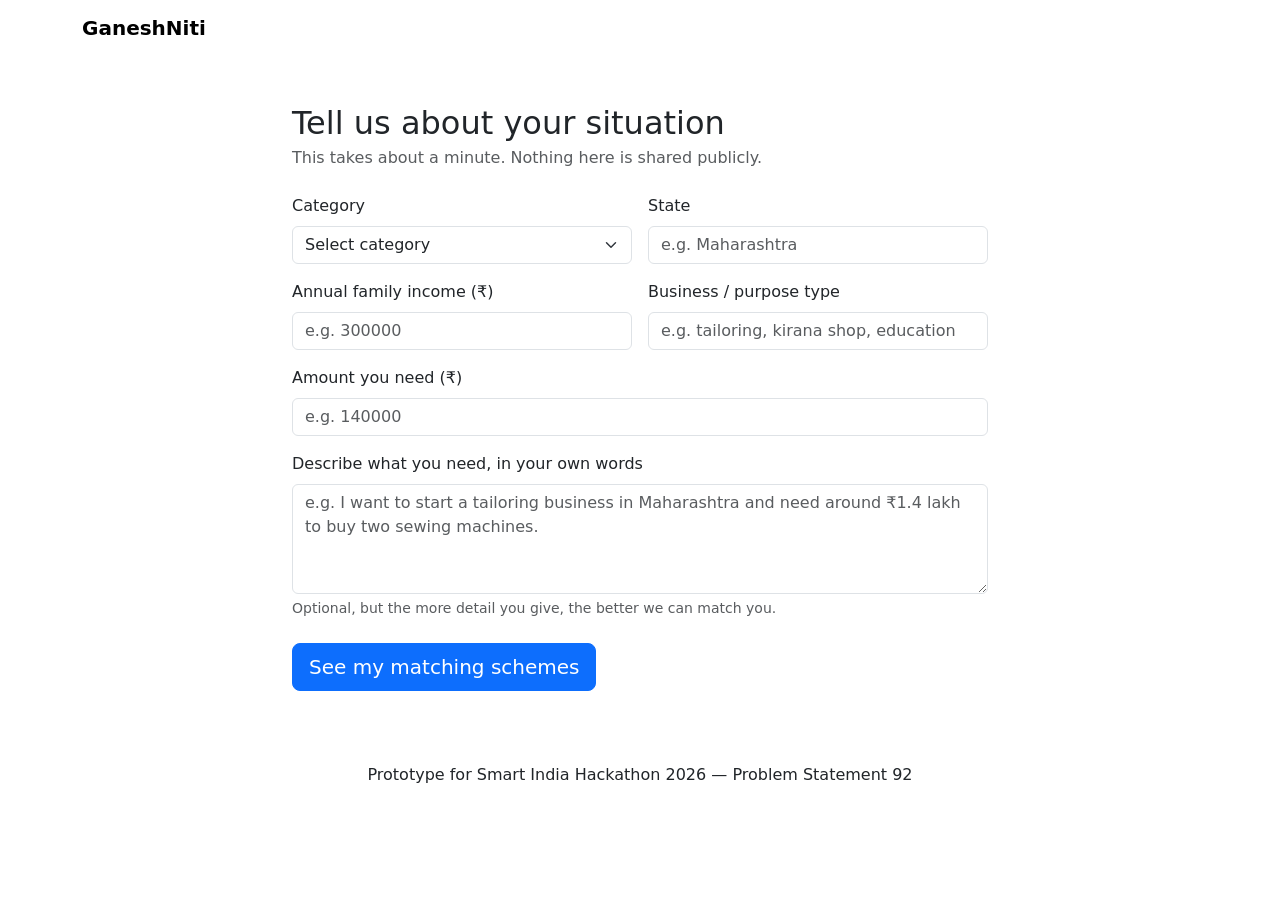
==== frontend/profile.html @ 94e864f6 "Update Frontend cards and profile form" ====
<!DOCTYPE html>
<html lang="en">
<head>
  <meta charset="UTF-8">
  <meta name="viewport" content="width=device-width, initial-scale=1.0">
  <title>Your Profile — GaneshNiti</title>
  <link href="https://cdn.jsdelivr.net/npm/bootstrap@5.3.3/dist/css/bootstrap.min.css" rel="stylesheet">
  <link href="css/style.css" rel="stylesheet">
</head>
<body>

  <nav class="navbar navbar-expand-lg app-navbar">
    <div class="container">
      <a class="navbar-brand fw-bold" href="index.html">GaneshNiti</a>
    </div>
  </nav>

  <main class="container py-5" style="max-width: 720px;">
    <h2 class="mb-1">Tell us about your situation</h2>
    <p class="text-muted mb-4">This takes about a minute. Nothing here is shared publicly.</p>

    <form id="profile-form">
      <div class="row g-3">
        <div class="col-md-6">
          <label for="category" class="form-label">Category</label>
          <select class="form-select" id="category" required>
            <option value="" selected disabled>Select category</option>
            <option value="SC">SC</option>
            <option value="ST">ST</option>
            <option value="OBC">OBC</option>
            <option value="General">General</option>
            <option value="PwD">Person with Disability</option>
          </select>
        </div>

        <div class="col-md-6">
          <label for="state" class="form-label">State</label>
          <input type="text" class="form-control" id="state" placeholder="e.g. Maharashtra" required>
        </div>

        <div class="col-md-6">
          <label for="income" class="form-label">Annual family income (₹)</label>
          <input type="number" class="form-control" id="income" placeholder="e.g. 300000" min="0" required>
        </div>

        <div class="col-md-6">
          <label for="businessType" class="form-label">Business / purpose type</label>
          <input type="text" class="form-control" id="businessType" placeholder="e.g. tailoring, kirana shop, education" required>
        </div>

        <div class="col-12">
          <label for="amount" class="form-label">Amount you need (₹)</label>
          <input type="number" class="form-control" id="amount" placeholder="e.g. 140000" min="0" required>
        </div>

        <div class="col-12">
          <label for="requirement" class="form-label">Describe what you need, in your own words</label>
          <textarea class="form-control" id="requirement" rows="4"
            placeholder="e.g. I want to start a tailoring business in Maharashtra and need around ₹1.4 lakh to buy two sewing machines."></textarea>
          <div class="form-text">Optional, but the more detail you give, the better we can match you.</div>
        </div>
      </div>

      <button type="submit" class="btn btn-primary btn-lg mt-4">See my matching schemes</button>
    </form>
  </main>

  <footer class="app-footer text-center py-4">
    <p class="mb-0">Prototype for Smart India Hackathon 2026 — Problem Statement 92</p>
  </footer>

  <script src="https://cdn.jsdelivr.net/npm/bootstrap@5.3.3/dist/js/bootstrap.bundle.min.js"></script>
  <script src="js/app.js"></script>
</body>
</html>
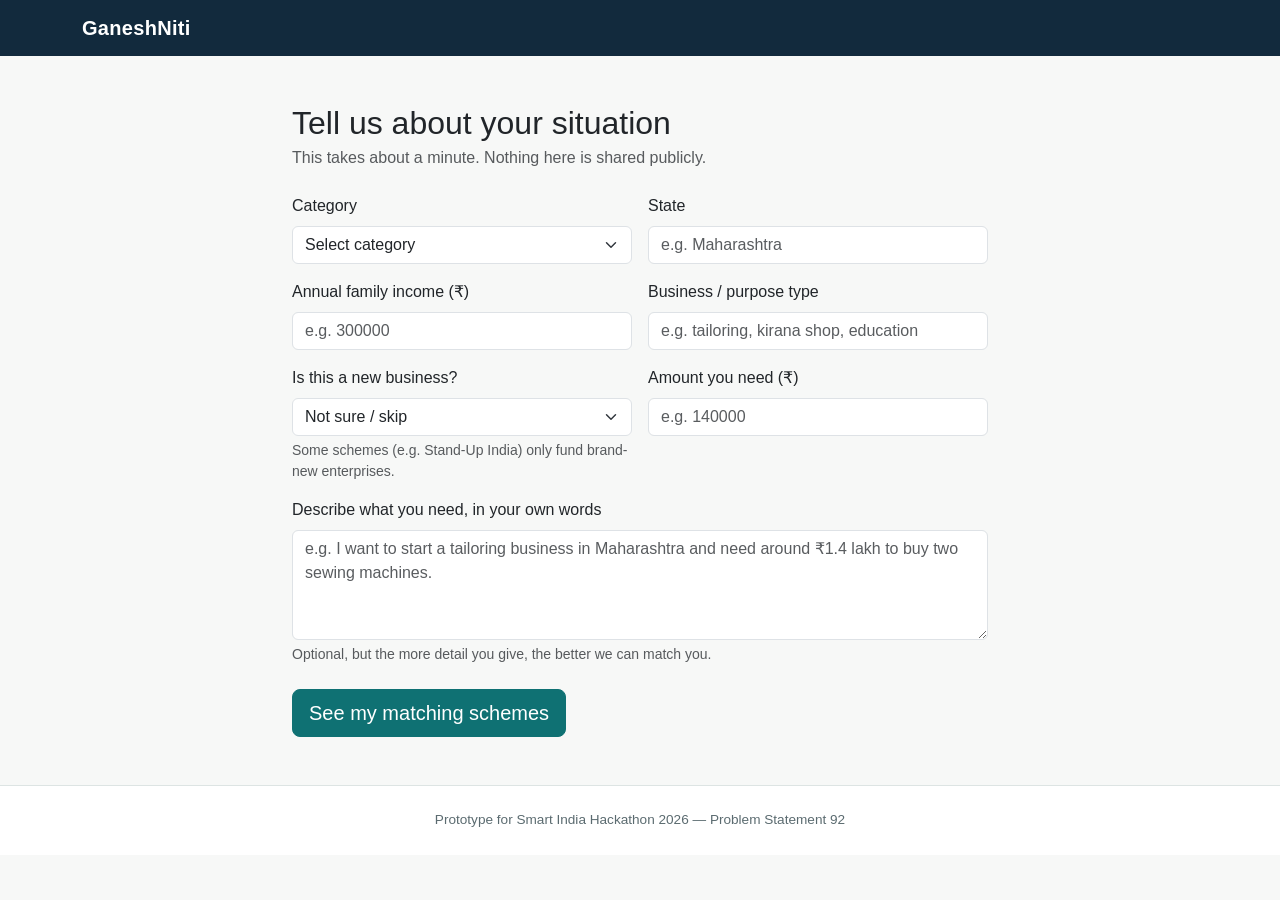
==== commit 3043da7d: "Fix data files, duplicate route, add deployment, tests and docs" ====
--- a/frontend/profile.html
+++ b/frontend/profile.html
@@ -48,7 +48,17 @@
           <input type="text" class="form-control" id="businessType" placeholder="e.g. tailoring, kirana shop, education" required>
         </div>
 
-        <div class="col-12">
+        <div class="col-md-6">
+          <label for="isNewBusiness" class="form-label">Is this a new business?</label>
+          <select class="form-select" id="isNewBusiness">
+            <option value="" selected>Not sure / skip</option>
+            <option value="true">Yes, starting new</option>
+            <option value="false">No, existing business</option>
+          </select>
+          <div class="form-text">Some schemes (e.g. Stand-Up India) only fund brand-new enterprises.</div>
+        </div>
+
+        <div class="col-md-6">
           <label for="amount" class="form-label">Amount you need (₹)</label>
           <input type="number" class="form-control" id="amount" placeholder="e.g. 140000" min="0" required>
         </div>
@@ -70,6 +80,7 @@
   </footer>
 
   <script src="https://cdn.jsdelivr.net/npm/bootstrap@5.3.3/dist/js/bootstrap.bundle.min.js"></script>
+  <script src="js/config.js"></script>
   <script src="js/app.js"></script>
 </body>
 </html>
--- a/frontend/css/style.css
+++ b/frontend/css/style.css
@@ -0,0 +1,123 @@
+:root {
+  --navy: #122A3D;
+  --navy-light: #1E4258;
+  --teal: #0F7173;
+  --teal-light: #E4F3F3;
+  --saffron: #E2711D;
+  --paper: #F7F8F7;
+  --border: #DDE4E3;
+  --green: #2E7D4F;
+  --green-light: #E5F3EA;
+  --amber: #B7791F;
+  --amber-light: #FBF0DD;
+}
+
+body {
+  background: var(--paper);
+  font-family: 'Segoe UI', Arial, sans-serif;
+}
+
+.app-navbar {
+  background: var(--navy);
+}
+.app-navbar .navbar-brand {
+  color: #fff !important;
+  letter-spacing: 0.3px;
+}
+
+.hero {
+  background: linear-gradient(135deg, var(--navy) 0%, var(--navy-light) 100%);
+  color: #fff;
+  padding: 64px 0 56px;
+}
+.hero .eyebrow {
+  color: var(--saffron);
+  font-weight: 700;
+  letter-spacing: 1px;
+  font-size: 0.8rem;
+  text-transform: uppercase;
+}
+.hero h1 {
+  font-size: 2.1rem;
+  font-weight: 700;
+  max-width: 720px;
+  margin: 0 auto 14px;
+}
+.hero .lead-text {
+  color: #D9E4E8;
+  max-width: 620px;
+  margin: 0 auto;
+}
+
+.btn-primary {
+  background: var(--teal);
+  border-color: var(--teal);
+}
+.btn-primary:hover {
+  background: #0b5c5e;
+  border-color: #0b5c5e;
+}
+
+.feature-card {
+  background: #fff;
+  border: 1px solid var(--border);
+  border-radius: 10px;
+  padding: 28px 20px;
+  height: 100%;
+}
+.feature-num {
+  width: 36px;
+  height: 36px;
+  line-height: 36px;
+  border-radius: 50%;
+  background: var(--teal-light);
+  color: var(--teal);
+  font-weight: 700;
+  margin: 0 auto 14px;
+}
+
+.app-footer {
+  background: #fff;
+  border-top: 1px solid var(--border);
+  color: #5B6B70;
+  font-size: 0.85rem;
+}
+
+/* Scheme result cards */
+.scheme-card {
+  background: #fff;
+  border: 1px solid var(--border);
+  border-radius: 10px;
+  padding: 22px;
+  height: 100%;
+}
+.scheme-card h5 {
+  margin-bottom: 4px;
+}
+.badge-eligible {
+  background: var(--green-light);
+  color: var(--green);
+  font-weight: 600;
+}
+.badge-ineligible {
+  background: #FBEAE9;
+  color: #B3261E;
+  font-weight: 600;
+}
+.match-score {
+  font-size: 1.4rem;
+  font-weight: 700;
+  color: var(--teal);
+}
+.scheme-card ul {
+  padding-left: 18px;
+  font-size: 0.9rem;
+}
+.simulated-note {
+  font-size: 0.75rem;
+  color: var(--amber);
+  background: var(--amber-light);
+  border-radius: 6px;
+  padding: 2px 8px;
+  display: inline-block;
+}
